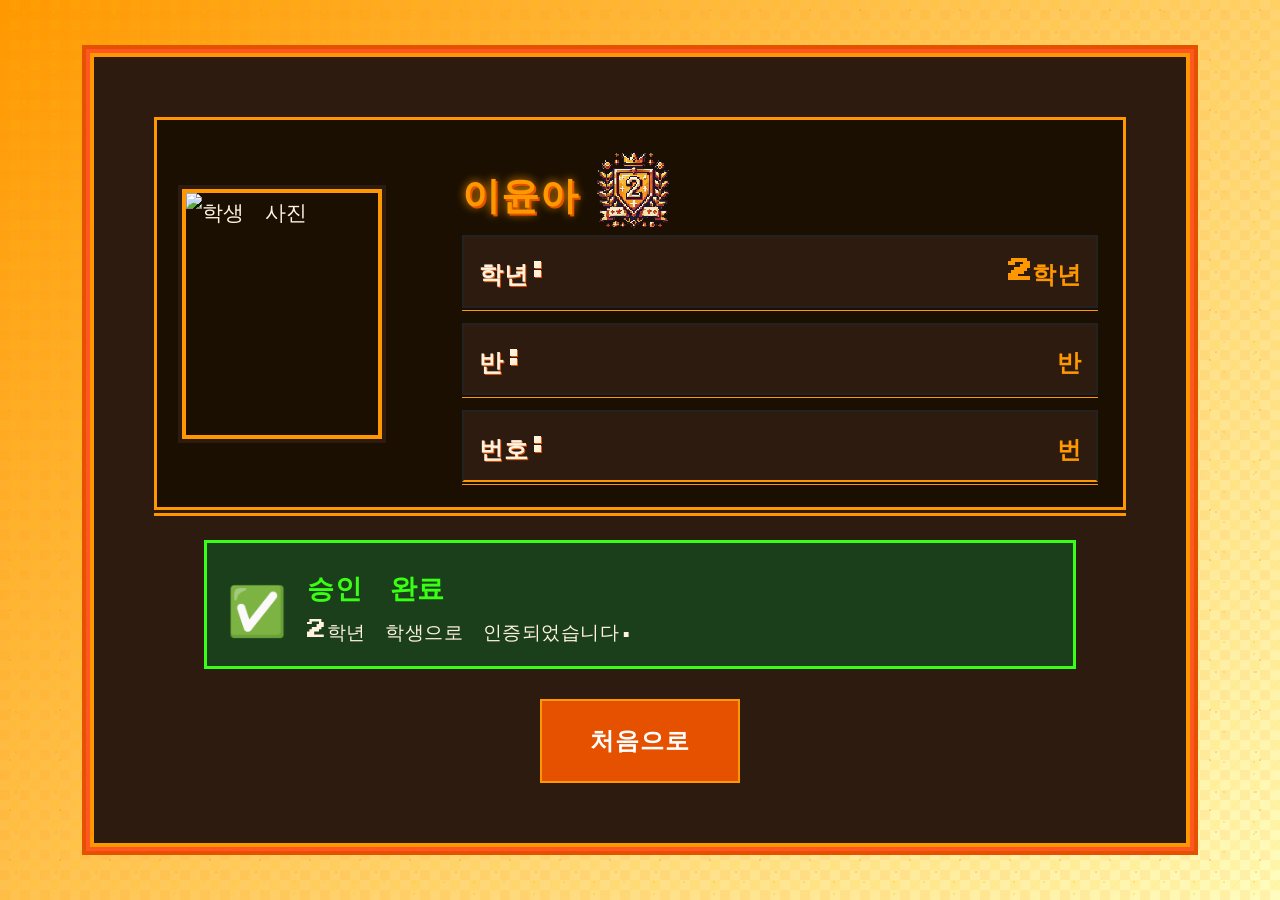
==== grade2.html @ af416626 "Add files via upload" ====
<!DOCTYPE html>
<html lang="ko">

<head>
    <meta charset="UTF-8">
    <meta name="viewport" content="width=device-width, initial-scale=1.0">
    <title>2학년 승인 페이지</title>
    <link rel="stylesheet" href="grade2.css">

</head>

<body>
    <div class="container">


        <div class="student-info-card">
            <div class="student-photo">
                <img src="https://via.placeholder.com/200x250/4A90E2/FFFFFF?text=3학년학생" alt="학생 사진">
                <img class="laptop-img" src="노트북.png" alt="소프트과">
                <img class="robot-img" src="로봇.png" alt="자동화과">
                <img class="반도체-img" src="반도체.png" alt="전자과">
                <img class="pallete-img" src="팔레트.png" alt="디자인과">


            </div>
            <div class="student-details">
                <div class="name-container">
                    <h2 class="student-name">이윤아</h2>

                    <img class="orange-badge" src="주황색뱃지.png" alt="주황색뱃지">


                </div>

                <div class="info-grid">

                    <div class="info-item">
                        <label>학년:</label>
                        <span>2학년</span>
                    </div>
                    <div class="info-item">
                        <label>반:</label>
                        <span id="class-number">반</span>
                    </div>
                    <div class="info-item">
                        <label>번호:</label>
                        <span id="student-number">번</span>
                    </div>
                </div>
            </div>
        </div>

        <div class="approval-section">

            <div class="status-card approved">
                <div class="status-icon">✅</div>
                <div class="status-text">
                    <h4>승인 완료</h4>
                    <p>2학년 학생으로 인증되었습니다.</p>
                </div>
            </div>
        </div>

        <div class="action-buttons">

            <button class="btn-secondary" onclick="window.location.href='index.html'">처음으로</button>
        </div>
    </div>

    <script src="approval.js"></script>
</body>

</html>
---- grade2.css ----
/* Google Fonts - 게임 스타일 픽셀 폰트 */
@import url('https://fonts.googleapis.com/css2?family=Press+Start+2P&family=Orbitron:wght@400;700;900&display=swap');

/* 기본 스타일 리셋 */
* {
    margin: 0;
    padding: 0;
    box-sizing: border-box;
}

body {
    font-family: 'Press Start 2P', 'Orbitron', monospace;
    background: linear-gradient(135deg, #ff9800 0%, #fffdbe 100%);
    min-height: 100vh;
    display: flex;
    align-items: center;
    justify-content: center;
    color: #fff3e0;
    padding: 20px;
    line-height: 1.6;
    position: relative;
    overflow: hidden;
    font-size: 1.3rem;

}



/* 동적 픽셀 애니메이션 */
body::before {
    content: '';
    position: fixed;
    top: 0;
    left: 0;
    width: 100%;
    height: 100%;
    background-image:
        radial-gradient(circle at 20% 20%, rgba(255, 152, 0, 0.3) 1px, transparent 1px),
        radial-gradient(circle at 80% 40%, rgba(255, 193, 7, 0.3) 1px, transparent 1px),
        radial-gradient(circle at 40% 80%, rgba(255, 152, 0, 0.3) 1px, transparent 1px),
        radial-gradient(circle at 90% 90%, rgba(255, 193, 7, 0.3) 1px, transparent 1px);
    background-size: 50px 50px, 30px 30px, 40px 40px, 60px 60px;
    pointer-events: none;
    z-index: -1;
}

/* 추가 픽셀 효과 */
body::after {
    content: '';
    position: fixed;
    top: 0;
    left: 0;
    width: 100%;
    height: 100%;
    background-image:
        linear-gradient(45deg, rgba(255, 152, 0, 0.1) 25%, transparent 25%),
        linear-gradient(-45deg, rgba(255, 193, 7, 0.1) 25%, transparent 25%),
        linear-gradient(45deg, transparent 75%, rgba(255, 152, 0, 0.1) 75%),
        linear-gradient(-45deg, transparent 75%, rgba(255, 193, 7, 0.1) 75%);
    background-size: 20px 20px;
    background-position: 0 0, 0 10px, 10px -10px, -10px 0px;
    animation: pixelMove 4s linear infinite;
    pointer-events: none;
    z-index: -1;
}

@keyframes pixelMove {
    0% {
        background-position: 0 0, 0 10px, 10px -10px, -10px 0px;
    }

    100% {
        background-position: 20px 20px, 20px 30px, 30px 10px, 10px 20px;
    }
}

.container {
    background: #2d1b0f;
    border: 4px solid #ff9800;
    border-radius: 0;
    padding: 60px;
    box-shadow:
        0 0 0 4px #ff5722,
        0 0 0 8px #e65100,
        0 8px 0 0 #ff5722;
    max-width: 1100px;
    width: 100%;
    animation: slideIn 0.6s ease-out;
    position: relative;
}

/* 카드 테두리 시계방향 애니메이션
.container::before {
    content: '';
    position: absolute;
    top: -2px;
    left: -2px;
    right: -2px;
    bottom: -2px;
    z-index: -1;
    border-radius: 2px;
    background: conic-gradient(#ff9800 0% 0%,
            #ff9800 0% 0%,
            transparent 0% 100%);
    animation: borderSweep 1.2s cubic-bezier(.7, 0, .3, 1) forwards;
} */

/* 애니메이션이 끝나면 평소의 테두리로 고정 */
@keyframes borderSweep {
    0% {
        background: conic-gradient(#ff9800 0%,
                #ff9800 0%,
                transparent 0% 100%);
    }

    100% {
        background: linear-gradient(45deg, #ff9800, #ff5722, #ff9800);
    }
}

@keyframes slideIn {
    from {
        opacity: 0;
        transform: translateY(30px);
    }

    to {
        opacity: 1;
        transform: translateY(0);
    }
}


.header {
    text-align: center;
    margin-bottom: 40px;
}

.title {
    font-size: 3.2rem;
    margin-bottom: 20px;
    background: linear-gradient(45deg, #ff9800, #ff5722);
    -webkit-background-clip: text;
    -webkit-text-fill-color: transparent;
    background-clip: text;
    font-weight: bold;
    letter-spacing: 2px;
    text-shadow:
        2px 2px 0px #e65100,
        4px 4px 0px #2d1b0f;
    position: relative;
    text-align: center;
    animation: titleGlow 3s ease-in-out infinite alternate;
}

@keyframes titleGlow {
    0% {
        filter: drop-shadow(0 0 5px rgba(255, 152, 0, 0.5));
    }

    100% {
        filter: drop-shadow(0 0 15px rgba(255, 152, 0, 0.8));
    }
}

.title::after {
    content: '';
    position: absolute;
    bottom: -10px;
    left: 50%;
    transform: translateX(-50%);
    width: 80%;
    height: 4px;
    background: linear-gradient(90deg, transparent, #ff9800, transparent);
    box-shadow: 0 0 10px #ff9800;
    animation: lineGlow 2s ease-in-out infinite alternate;
}

@keyframes lineGlow {
    0% {
        box-shadow: 0 0 10px #ff9800;
    }

    100% {
        box-shadow: 0 0 20px #ff9800, 0 0 30px #ff5722;
    }
}

@keyframes badgeGlow {
    from {
        box-shadow: 0 8px 20px rgba(74, 144, 226, 0.4);
    }

    to {
        box-shadow: 0 12px 30px rgba(74, 144, 226, 0.6);
    }
}

/* 학생 정보 카드 */
.student-info-card {
    display: flex;
    gap: 30px;
    align-items: center;
    padding: 25px;
    background: #1a0f00;
    border: 3px solid #ff9800;
    border-radius: 0;
    box-shadow:
        0 0 0 3px #2d1b0f,
        0 6px 0 0 #ff9800;
    margin-bottom: 30px;
    position: relative;
    animation: cardGlow 3s ease-in-out infinite alternate;
}

@keyframes cardGlow {
    0% {
        box-shadow:
            0 0 0 3px #2d1b0f,
            0 6px 0 0 #ff9800,
            0 0 10px rgba(255, 152, 0, 0.3);
    }

    100% {
        box-shadow:
            0 0 0 3px #2d1b0f,
            0 6px 0 0 #ff9800,
            0 0 20px rgba(255, 152, 0, 0.6);
    }
}

.student-info-card::before {
    content: '';
    position: absolute;
    top: -2px;
    left: -2px;
    right: -2px;
    bottom: -2px;
    background: linear-gradient(45deg, #ff9800, #ff5722, #ff9800);
    z-index: -1;
    animation: borderPulse 2s ease-in-out infinite;
}

@keyframes borderPulse {

    0%,
    100% {
        opacity: 0.7;
    }

    50% {
        opacity: 1;
    }
}

.student-photo {
    /* flex-shrink: 0; */
    width: 200px;
    height: 250px;
    border-radius: 0;
    object-fit: cover;
    border: 4px solid #ff9800;
    box-shadow:
        0 0 0 4px #2d1b0f,
        0 4px 0 0 #ff9800;
    image-rendering: pixelated;
    animation: photoGlow 4s ease-in-out infinite alternate;
}

@keyframes photoGlow {
    0% {
        box-shadow:
            0 0 0 4px #2d1b0f,
            0 4px 0 0 #ff9800,
            0 0 5px rgba(255, 152, 0, 0.3);
    }

    100% {
        box-shadow:
            0 0 0 4px #2d1b0f,
            0 4px 0 0 #ff9800,
            0 0 15px rgba(255, 152, 0, 0.6);
    }
}

.student-photo img {
    /* width: 200px;
    height: 250px;
    border-radius: 20px;
    object-fit: cover;
    border: 5px solid white;
    box-shadow: 0 12px 25px rgba(0, 0, 0, 0.15); */
    image-rendering: pixelated;
}

.laptop-img {
    position: relative;
    z-index: 10;
    width: 100px;
    transform: scaleX(-1) translate(-130px, 150px);
    image-rendering: pixelated;
}

.robot-img {
    position: relative;
    z-index: 10;
    width: 100px;
    transform: scaleX(-1) translate(-130px, 150px);
    image-rendering: pixelated;
    display: none;
}

.반도체-img {
    position: relative;
    z-index: 10;
    width: 100px;
    transform: scaleX(-1) translate(-130px, 150px);
    image-rendering: pixelated;
    display: none;
}

.pallete-img {
    position: relative;
    z-index: 10;
    width: 100px;
    transform: scaleX(-1) translate(-130px, 150px);
    image-rendering: pixelated;
    display: none;
}

.name-container {
    display: flex;
    align-items: center;
}

.orange-badge {
    width: 90px;
    margin-left: 10px;
    image-rendering: pixelated;
    animation: badgeFloat 3s ease-in-out infinite;
}

.white-badge {
    width: 90px;
    margin-left: 10px;
    image-rendering: pixelated;
    animation: badgeFloat 3s ease-in-out infinite;
    display: none;
}

@keyframes badgeFloat {

    0%,
    100% {
        transform: translateY(0px);
    }

    50% {
        transform: translateY(-5px);
    }
}

.student-details {
    flex: 1;
    padding-left: 50px;
}

.student-name {
    font-size: 2.4rem;
    /* margin-bottom: 20px; */
    color: #ff9800;
    font-weight: bold;
    letter-spacing: 1px;
    text-shadow:
        2px 2px 0px #e65100,
        0 0 10px #ff9800;
    animation: namePulse 2s ease-in-out infinite alternate;
}

@keyframes namePulse {
    0% {
        text-shadow:
            2px 2px 0px #e65100,
            0 0 10px #ff9800;
    }

    100% {
        text-shadow:
            2px 2px 0px #e65100,
            0 0 20px #ff9800,
            0 0 30px #ff5722;
    }
}

.info-grid {
    display: grid;
    gap: 15px;
}

.info-item {
    display: flex;
    justify-content: space-between;
    align-items: center;
    padding: 15px;
    border: 2px solid #222;
    border-radius: 0;
    background: #2d1b0f;
    box-shadow:
        0 0 0 2px #1a0f00,
        0 3px 0 0 #ff9800;
    position: relative;
    animation: itemGlow 4s ease-in-out infinite alternate;
}

@keyframes itemGlow {
    0% {
        box-shadow:
            0 0 0 2px #1a0f00,
            0 3px 0 0 #ff9800,
            0 0 5px rgba(255, 152, 0, 0.2);
    }

    100% {
        box-shadow:
            0 0 0 2px #1a0f00,
            0 3px 0 0 #ff9800,
            0 0 15px rgba(255, 152, 0, 0.4);
    }
}

.info-item:last-child {
    border-bottom: 2px solid #ff9800;
}

.info-item label {
    font-weight: 600;
    color: #fff3e0;
    font-size: 1.5rem;
    letter-spacing: 0.5px;
    text-shadow: 1px 1px 0px #e65100;
}

.info-item span {
    font-weight: bold;
    color: #ff9800;
    font-size: 1.5rem;
    letter-spacing: 0.5px;
    /* text-shadow:
        1px 1px 0px #e65100,
        0 0 5px #ff9800;
    animation: valueGlow 3s ease-in-out infinite alternate; */
}

/* @keyframes valueGlow {
    0% {
        text-shadow:
            1px 1px 0px #e65100,
            0 0 5px #ff9800;
    }

    100% {
        text-shadow:
            1px 1px 0px #e65100,
            0 0 10px #ff9800,
            0 0 15px #ff5722;
    }
} */

/* 승인 섹션 */
.approval-section {
    margin-bottom: 30px;
}

/* .approval-section h3 {
    font-size: 1.7rem;
    margin-bottom: 20px;
    color: #ff9800;
    text-align: center;
    letter-spacing: 1px;
    text-shadow:
        2px 2px 0px #e65100,
        0 0 10px #ff9800;
    animation: sectionTitleGlow 2s ease-in-out infinite alternate;
} */

/* @keyframes sectionTitleGlow {
    0% {
        text-shadow:
            2px 2px 0px #e65100,
            0 0 10px #ff9800;
    }

    100% {
        text-shadow:
            2px 2px 0px #e65100,
            0 0 20px #ff9800,
            0 0 30px #ff5722;
    }
} */

.status-card {
    display: flex;
    align-items: center;
    gap: 20px;
    padding: 20px;
    border-radius: 0;
    background: #1a0f00;
    border: 3px solid #ff9800;
    /* box-shadow:
        0 0 0 3px #2d1b0f,
        0 6px 0 0 #ff9800; */
    position: relative;
    animation: statusGlow 3s ease-in-out infinite alternate;
}

/* @keyframes statusGlow {
    0% {
        box-shadow:
            0 0 0 3px #2d1b0f,
            0 6px 0 0 #ff9800,
            0 0 10px rgba(255, 152, 0, 0.3);
    }

    100% {
        box-shadow:
            0 0 0 3px #2d1b0f,
            0 6px 0 0 #ff9800,
            0 0 20px rgba(255, 152, 0, 0.6);
    }
} */

.status-card.approved {
    background: #1a3f1a;
    border: 3px solid #39FF14;
    margin: 10px 50px;
    box-shadow: none;
}

.status-card.approved::before {
    display: none !important;
}

.status-icon {
    font-size: 3rem;
    animation: pulse 2s infinite;
    color: #39FF14;
    text-shadow: none;
}

@keyframes pulse {
    0% {
        transform: scale(1);
        /* text-shadow:
            2px 2px 0px #e65100,
            0 0 15px #ff9800; */
    }

    50% {
        transform: scale(1.1);
        /* text-shadow:
            2px 2px 0px #e65100,
            0 0 25px #ff9800; */
    }

    100% {
        transform: scale(1);
        /* text-shadow:
            2px 2px 0px #e65100,
            0 0 15px #ff9800; */
    }
}

.status-text h4 {
    font-size: 1.7rem;
    color: #39FF14;
    margin-bottom: 8px;
    font-weight: bold;
    letter-spacing: 0.5px;
    text-shadow: none;
}

.status-text p {
    color: #fff3e0;
    font-size: 1.2rem;
    margin: 0;
    letter-spacing: 0.5px;
    /* text-shadow: 1px 1px 0px #e65100; */
}

/* 액션 버튼 */
.action-buttons {
    display: flex;
    gap: 20px;
    justify-content: center;
}

.btn-secondary {
    padding: 24px 48px;
    border: none;
    border-radius: 0;
    font-size: 1.5rem;
    font-weight: bold;
    cursor: pointer;
    transition: all 0.2s ease;
    min-width: 140px;
    letter-spacing: 1px;
    font-family: 'Press Start 2P', 'Orbitron', monospace;
    background: #e65100;
    color: #fff;
    border: 2px solid #ff9800;
    box-shadow: none;
    text-shadow: none;
    position: relative;
    text-transform: uppercase;
    animation: buttonGlow 3s ease-in-out infinite alternate;
}

/* @keyframes buttonGlow {
    0% {
        box-shadow:
            0 0 0 3px #2d1b0f,
            0 6px 0 0 #e65100,
            0 0 5px rgba(255, 152, 0, 0.3);
    }

    100% {
        box-shadow:
            0 0 0 3px #2d1b0f,
            0 6px 0 0 #e65100,
            0 0 15px rgba(255, 152, 0, 0.6);
    }
} */

/* .btn-secondary::before {
    content: '';
    position: absolute;
    top: -2px;
    left: -2px;
    right: -2px;
    bottom: -2px;
    background: linear-gradient(45deg, #ff9800, #ff5722, #ff9800);
    z-index: -1;
} */

.btn-secondary:hover {
    background: #ff9800;
    color: #fff;
    border-color: #111;

}

.btn-secondary:active {
    transform: translateY(2px);
    box-shadow:
        0 0 0 3px #2d1b0f,
        0 2px 0 0 #e65100;
}

.btn-secondary:focus {
    outline: none;
    box-shadow:
        0 0 0 3px #2d1b0f,
        0 6px 0 0 #e65100,
        0 0 15px #ff9800;
}

/* 반응형 디자인 */
@media (max-width: 768px) {
    .container {
        padding: 30px 20px;
        margin: 10px;
    }

    .title {
        font-size: 1.2rem;
        letter-spacing: 1px;
    }

    .student-info-card {
        flex-direction: column;
        text-align: center;
        gap: 20px;
    }

    .student-photo img {
        width: 150px;
        height: 200px;
    }

    .student-name {
        font-size: 1rem;
        letter-spacing: 0.5px;
    }

    .info-item label,
    .info-item span {
        font-size: 0.7rem;
    }

    .approval-section h3 {
        font-size: 0.9rem;
    }

    .status-text h4 {
        font-size: 0.8rem;
    }

    .status-text p {
        font-size: 0.7rem;
    }

    .action-buttons {
        flex-direction: column;
        align-items: center;
    }

    .btn-secondary {
        width: 100%;
        max-width: 300px;
        font-size: 0.7rem;
    }
}
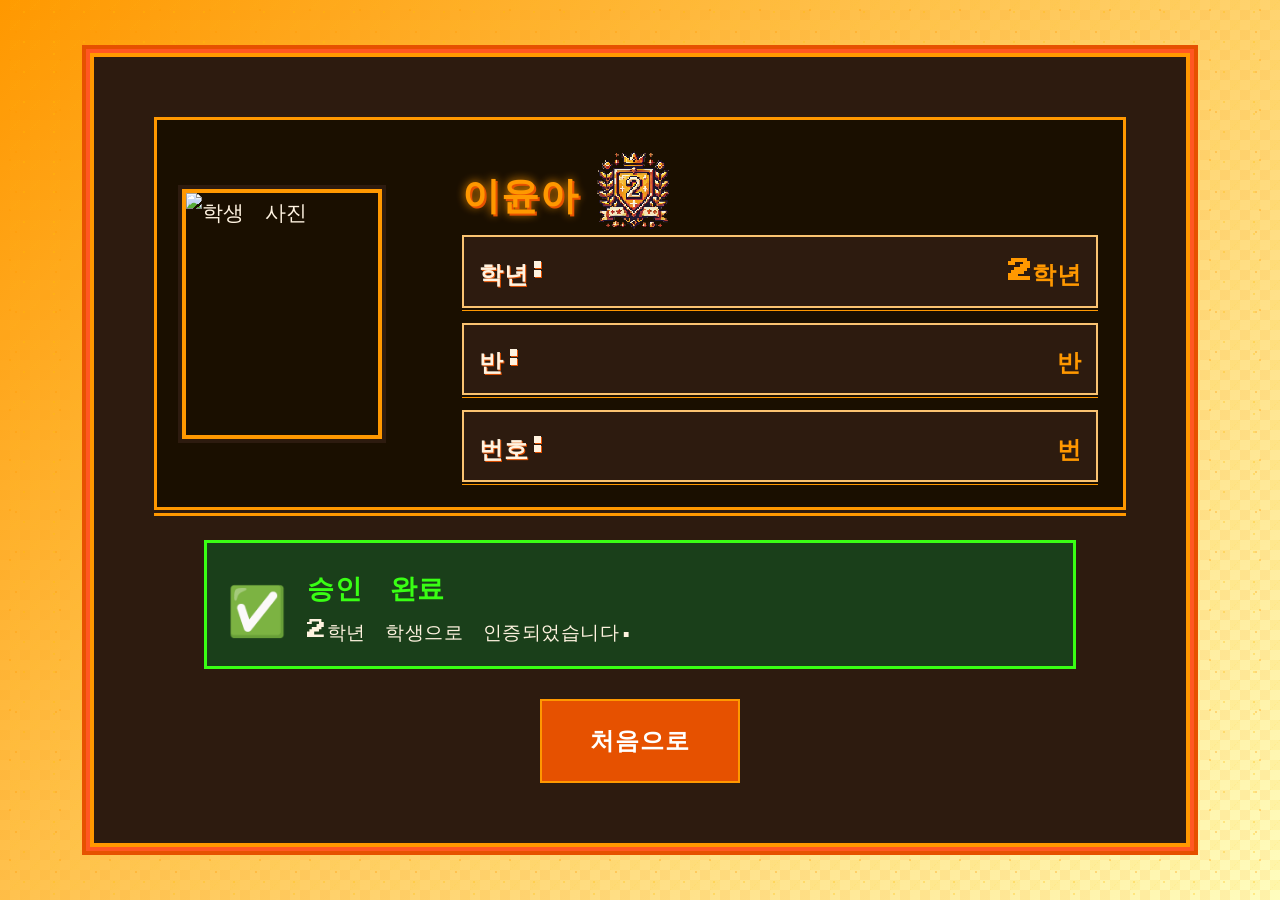
==== commit aa7a31e6: "Add files via upload" ====
--- a/grade2.html
+++ b/grade2.html
@@ -1,73 +1,73 @@
-<!DOCTYPE html>
-<html lang="ko">
-
-<head>
-    <meta charset="UTF-8">
-    <meta name="viewport" content="width=device-width, initial-scale=1.0">
-    <title>2학년 승인 페이지</title>
-    <link rel="stylesheet" href="grade2.css">
-
-</head>
-
-<body>
-    <div class="container">
-
-
-        <div class="student-info-card">
-            <div class="student-photo">
-                <img src="https://via.placeholder.com/200x250/4A90E2/FFFFFF?text=3학년학생" alt="학생 사진">
-                <img class="laptop-img" src="노트북.png" alt="소프트과">
-                <img class="robot-img" src="로봇.png" alt="자동화과">
-                <img class="반도체-img" src="반도체.png" alt="전자과">
-                <img class="pallete-img" src="팔레트.png" alt="디자인과">
-
-
-            </div>
-            <div class="student-details">
-                <div class="name-container">
-                    <h2 class="student-name">이윤아</h2>
-
-                    <img class="orange-badge" src="주황색뱃지.png" alt="주황색뱃지">
-
-
-                </div>
-
-                <div class="info-grid">
-
-                    <div class="info-item">
-                        <label>학년:</label>
-                        <span>2학년</span>
-                    </div>
-                    <div class="info-item">
-                        <label>반:</label>
-                        <span id="class-number">반</span>
-                    </div>
-                    <div class="info-item">
-                        <label>번호:</label>
-                        <span id="student-number">번</span>
-                    </div>
-                </div>
-            </div>
-        </div>
-
-        <div class="approval-section">
-
-            <div class="status-card approved">
-                <div class="status-icon">✅</div>
-                <div class="status-text">
-                    <h4>승인 완료</h4>
-                    <p>2학년 학생으로 인증되었습니다.</p>
-                </div>
-            </div>
-        </div>
-
-        <div class="action-buttons">
-
-            <button class="btn-secondary" onclick="window.location.href='index.html'">처음으로</button>
-        </div>
-    </div>
-
-    <script src="approval.js"></script>
-</body>
-
+<!DOCTYPE html>
+<html lang="ko">
+
+<head>
+    <meta charset="UTF-8">
+    <meta name="viewport" content="width=device-width, initial-scale=1.0">
+    <title>2학년 승인 페이지</title>
+    <link rel="stylesheet" href="grade2.css">
+
+</head>
+
+<body>
+    <div class="container">
+
+
+        <div class="student-info-card">
+            <div class="student-photo">
+                <img src="https://via.placeholder.com/200x250/4A90E2/FFFFFF?text=3학년학생" alt="학생 사진">
+                <img class="laptop-img" src="노트북.png" alt="소프트과">
+                <img class="robot-img" src="로봇.png" alt="자동화과">
+                <img class="반도체-img" src="반도체.png" alt="전자과">
+                <img class="pallete-img" src="팔레트.png" alt="디자인과">
+
+
+            </div>
+            <div class="student-details">
+                <div class="name-container">
+                    <h2 class="student-name">이윤아</h2>
+
+                    <img class="orange-badge" src="주황색뱃지.png" alt="주황색뱃지">
+
+
+                </div>
+
+                <div class="info-grid">
+
+                    <div class="info-item">
+                        <label>학년:</label>
+                        <span>2학년</span>
+                    </div>
+                    <div class="info-item">
+                        <label>반:</label>
+                        <span id="class-number">반</span>
+                    </div>
+                    <div class="info-item">
+                        <label>번호:</label>
+                        <span id="student-number">번</span>
+                    </div>
+                </div>
+            </div>
+        </div>
+
+        <div class="approval-section">
+
+            <div class="status-card approved">
+                <div class="status-icon">✅</div>
+                <div class="status-text">
+                    <h4>승인 완료</h4>
+                    <p>2학년 학생으로 인증되었습니다.</p>
+                </div>
+            </div>
+        </div>
+
+        <div class="action-buttons">
+
+            <button class="btn-secondary" onclick="window.location.href='index.html'">처음으로</button>
+        </div>
+    </div>
+
+    <script src="approval.js"></script>
+</body>
+
 </html>
--- a/grade2.css
+++ b/grade2.css
@@ -1,722 +1,615 @@
-/* Google Fonts - 게임 스타일 픽셀 폰트 */
-@import url('https://fonts.googleapis.com/css2?family=Press+Start+2P&family=Orbitron:wght@400;700;900&display=swap');
-
-/* 기본 스타일 리셋 */
-* {
-    margin: 0;
-    padding: 0;
-    box-sizing: border-box;
-}
-
-body {
-    font-family: 'Press Start 2P', 'Orbitron', monospace;
-    background: linear-gradient(135deg, #ff9800 0%, #fffdbe 100%);
-    min-height: 100vh;
-    display: flex;
-    align-items: center;
-    justify-content: center;
-    color: #fff3e0;
-    padding: 20px;
-    line-height: 1.6;
-    position: relative;
-    overflow: hidden;
-    font-size: 1.3rem;
-
-}
-
-
-
-/* 동적 픽셀 애니메이션 */
-body::before {
-    content: '';
-    position: fixed;
-    top: 0;
-    left: 0;
-    width: 100%;
-    height: 100%;
-    background-image:
-        radial-gradient(circle at 20% 20%, rgba(255, 152, 0, 0.3) 1px, transparent 1px),
-        radial-gradient(circle at 80% 40%, rgba(255, 193, 7, 0.3) 1px, transparent 1px),
-        radial-gradient(circle at 40% 80%, rgba(255, 152, 0, 0.3) 1px, transparent 1px),
-        radial-gradient(circle at 90% 90%, rgba(255, 193, 7, 0.3) 1px, transparent 1px);
-    background-size: 50px 50px, 30px 30px, 40px 40px, 60px 60px;
-    pointer-events: none;
-    z-index: -1;
-}
-
-/* 추가 픽셀 효과 */
-body::after {
-    content: '';
-    position: fixed;
-    top: 0;
-    left: 0;
-    width: 100%;
-    height: 100%;
-    background-image:
-        linear-gradient(45deg, rgba(255, 152, 0, 0.1) 25%, transparent 25%),
-        linear-gradient(-45deg, rgba(255, 193, 7, 0.1) 25%, transparent 25%),
-        linear-gradient(45deg, transparent 75%, rgba(255, 152, 0, 0.1) 75%),
-        linear-gradient(-45deg, transparent 75%, rgba(255, 193, 7, 0.1) 75%);
-    background-size: 20px 20px;
-    background-position: 0 0, 0 10px, 10px -10px, -10px 0px;
-    animation: pixelMove 4s linear infinite;
-    pointer-events: none;
-    z-index: -1;
-}
-
-@keyframes pixelMove {
-    0% {
-        background-position: 0 0, 0 10px, 10px -10px, -10px 0px;
-    }
-
-    100% {
-        background-position: 20px 20px, 20px 30px, 30px 10px, 10px 20px;
-    }
-}
-
-.container {
-    background: #2d1b0f;
-    border: 4px solid #ff9800;
-    border-radius: 0;
-    padding: 60px;
-    box-shadow:
-        0 0 0 4px #ff5722,
-        0 0 0 8px #e65100,
-        0 8px 0 0 #ff5722;
-    max-width: 1100px;
-    width: 100%;
-    animation: slideIn 0.6s ease-out;
-    position: relative;
-}
-
-/* 카드 테두리 시계방향 애니메이션
-.container::before {
-    content: '';
-    position: absolute;
-    top: -2px;
-    left: -2px;
-    right: -2px;
-    bottom: -2px;
-    z-index: -1;
-    border-radius: 2px;
-    background: conic-gradient(#ff9800 0% 0%,
-            #ff9800 0% 0%,
-            transparent 0% 100%);
-    animation: borderSweep 1.2s cubic-bezier(.7, 0, .3, 1) forwards;
-} */
-
-/* 애니메이션이 끝나면 평소의 테두리로 고정 */
-@keyframes borderSweep {
-    0% {
-        background: conic-gradient(#ff9800 0%,
-                #ff9800 0%,
-                transparent 0% 100%);
-    }
-
-    100% {
-        background: linear-gradient(45deg, #ff9800, #ff5722, #ff9800);
-    }
-}
-
-@keyframes slideIn {
-    from {
-        opacity: 0;
-        transform: translateY(30px);
-    }
-
-    to {
-        opacity: 1;
-        transform: translateY(0);
-    }
-}
-
-
-.header {
-    text-align: center;
-    margin-bottom: 40px;
-}
-
-.title {
-    font-size: 3.2rem;
-    margin-bottom: 20px;
-    background: linear-gradient(45deg, #ff9800, #ff5722);
-    -webkit-background-clip: text;
-    -webkit-text-fill-color: transparent;
-    background-clip: text;
-    font-weight: bold;
-    letter-spacing: 2px;
-    text-shadow:
-        2px 2px 0px #e65100,
-        4px 4px 0px #2d1b0f;
-    position: relative;
-    text-align: center;
-    animation: titleGlow 3s ease-in-out infinite alternate;
-}
-
-@keyframes titleGlow {
-    0% {
-        filter: drop-shadow(0 0 5px rgba(255, 152, 0, 0.5));
-    }
-
-    100% {
-        filter: drop-shadow(0 0 15px rgba(255, 152, 0, 0.8));
-    }
-}
-
-.title::after {
-    content: '';
-    position: absolute;
-    bottom: -10px;
-    left: 50%;
-    transform: translateX(-50%);
-    width: 80%;
-    height: 4px;
-    background: linear-gradient(90deg, transparent, #ff9800, transparent);
-    box-shadow: 0 0 10px #ff9800;
-    animation: lineGlow 2s ease-in-out infinite alternate;
-}
-
-@keyframes lineGlow {
-    0% {
-        box-shadow: 0 0 10px #ff9800;
-    }
-
-    100% {
-        box-shadow: 0 0 20px #ff9800, 0 0 30px #ff5722;
-    }
-}
-
-@keyframes badgeGlow {
-    from {
-        box-shadow: 0 8px 20px rgba(74, 144, 226, 0.4);
-    }
-
-    to {
-        box-shadow: 0 12px 30px rgba(74, 144, 226, 0.6);
-    }
-}
-
-/* 학생 정보 카드 */
-.student-info-card {
-    display: flex;
-    gap: 30px;
-    align-items: center;
-    padding: 25px;
-    background: #1a0f00;
-    border: 3px solid #ff9800;
-    border-radius: 0;
-    box-shadow:
-        0 0 0 3px #2d1b0f,
-        0 6px 0 0 #ff9800;
-    margin-bottom: 30px;
-    position: relative;
-    animation: cardGlow 3s ease-in-out infinite alternate;
-}
-
-@keyframes cardGlow {
-    0% {
-        box-shadow:
-            0 0 0 3px #2d1b0f,
-            0 6px 0 0 #ff9800,
-            0 0 10px rgba(255, 152, 0, 0.3);
-    }
-
-    100% {
-        box-shadow:
-            0 0 0 3px #2d1b0f,
-            0 6px 0 0 #ff9800,
-            0 0 20px rgba(255, 152, 0, 0.6);
-    }
-}
-
-.student-info-card::before {
-    content: '';
-    position: absolute;
-    top: -2px;
-    left: -2px;
-    right: -2px;
-    bottom: -2px;
-    background: linear-gradient(45deg, #ff9800, #ff5722, #ff9800);
-    z-index: -1;
-    animation: borderPulse 2s ease-in-out infinite;
-}
-
-@keyframes borderPulse {
-
-    0%,
-    100% {
-        opacity: 0.7;
-    }
-
-    50% {
-        opacity: 1;
-    }
-}
-
-.student-photo {
-    /* flex-shrink: 0; */
-    width: 200px;
-    height: 250px;
-    border-radius: 0;
-    object-fit: cover;
-    border: 4px solid #ff9800;
-    box-shadow:
-        0 0 0 4px #2d1b0f,
-        0 4px 0 0 #ff9800;
-    image-rendering: pixelated;
-    animation: photoGlow 4s ease-in-out infinite alternate;
-}
-
-@keyframes photoGlow {
-    0% {
-        box-shadow:
-            0 0 0 4px #2d1b0f,
-            0 4px 0 0 #ff9800,
-            0 0 5px rgba(255, 152, 0, 0.3);
-    }
-
-    100% {
-        box-shadow:
-            0 0 0 4px #2d1b0f,
-            0 4px 0 0 #ff9800,
-            0 0 15px rgba(255, 152, 0, 0.6);
-    }
-}
-
-.student-photo img {
-    /* width: 200px;
-    height: 250px;
-    border-radius: 20px;
-    object-fit: cover;
-    border: 5px solid white;
-    box-shadow: 0 12px 25px rgba(0, 0, 0, 0.15); */
-    image-rendering: pixelated;
-}
-
-.laptop-img {
-    position: relative;
-    z-index: 10;
-    width: 100px;
-    transform: scaleX(-1) translate(-130px, 150px);
-    image-rendering: pixelated;
-}
-
-.robot-img {
-    position: relative;
-    z-index: 10;
-    width: 100px;
-    transform: scaleX(-1) translate(-130px, 150px);
-    image-rendering: pixelated;
-    display: none;
-}
-
-.반도체-img {
-    position: relative;
-    z-index: 10;
-    width: 100px;
-    transform: scaleX(-1) translate(-130px, 150px);
-    image-rendering: pixelated;
-    display: none;
-}
-
-.pallete-img {
-    position: relative;
-    z-index: 10;
-    width: 100px;
-    transform: scaleX(-1) translate(-130px, 150px);
-    image-rendering: pixelated;
-    display: none;
-}
-
-.name-container {
-    display: flex;
-    align-items: center;
-}
-
-.orange-badge {
-    width: 90px;
-    margin-left: 10px;
-    image-rendering: pixelated;
-    animation: badgeFloat 3s ease-in-out infinite;
-}
-
-.white-badge {
-    width: 90px;
-    margin-left: 10px;
-    image-rendering: pixelated;
-    animation: badgeFloat 3s ease-in-out infinite;
-    display: none;
-}
-
-@keyframes badgeFloat {
-
-    0%,
-    100% {
-        transform: translateY(0px);
-    }
-
-    50% {
-        transform: translateY(-5px);
-    }
-}
-
-.student-details {
-    flex: 1;
-    padding-left: 50px;
-}
-
-.student-name {
-    font-size: 2.4rem;
-    /* margin-bottom: 20px; */
-    color: #ff9800;
-    font-weight: bold;
-    letter-spacing: 1px;
-    text-shadow:
-        2px 2px 0px #e65100,
-        0 0 10px #ff9800;
-    animation: namePulse 2s ease-in-out infinite alternate;
-}
-
-@keyframes namePulse {
-    0% {
-        text-shadow:
-            2px 2px 0px #e65100,
-            0 0 10px #ff9800;
-    }
-
-    100% {
-        text-shadow:
-            2px 2px 0px #e65100,
-            0 0 20px #ff9800,
-            0 0 30px #ff5722;
-    }
-}
-
-.info-grid {
-    display: grid;
-    gap: 15px;
-}
-
-.info-item {
-    display: flex;
-    justify-content: space-between;
-    align-items: center;
-    padding: 15px;
-    border: 2px solid #222;
-    border-radius: 0;
-    background: #2d1b0f;
-    box-shadow:
-        0 0 0 2px #1a0f00,
-        0 3px 0 0 #ff9800;
-    position: relative;
-    animation: itemGlow 4s ease-in-out infinite alternate;
-}
-
-@keyframes itemGlow {
-    0% {
-        box-shadow:
-            0 0 0 2px #1a0f00,
-            0 3px 0 0 #ff9800,
-            0 0 5px rgba(255, 152, 0, 0.2);
-    }
-
-    100% {
-        box-shadow:
-            0 0 0 2px #1a0f00,
-            0 3px 0 0 #ff9800,
-            0 0 15px rgba(255, 152, 0, 0.4);
-    }
-}
-
-.info-item:last-child {
-    border-bottom: 2px solid #ff9800;
-}
-
-.info-item label {
-    font-weight: 600;
-    color: #fff3e0;
-    font-size: 1.5rem;
-    letter-spacing: 0.5px;
-    text-shadow: 1px 1px 0px #e65100;
-}
-
-.info-item span {
-    font-weight: bold;
-    color: #ff9800;
-    font-size: 1.5rem;
-    letter-spacing: 0.5px;
-    /* text-shadow:
-        1px 1px 0px #e65100,
-        0 0 5px #ff9800;
-    animation: valueGlow 3s ease-in-out infinite alternate; */
-}
-
-/* @keyframes valueGlow {
-    0% {
-        text-shadow:
-            1px 1px 0px #e65100,
-            0 0 5px #ff9800;
-    }
-
-    100% {
-        text-shadow:
-            1px 1px 0px #e65100,
-            0 0 10px #ff9800,
-            0 0 15px #ff5722;
-    }
-} */
-
-/* 승인 섹션 */
-.approval-section {
-    margin-bottom: 30px;
-}
-
-/* .approval-section h3 {
-    font-size: 1.7rem;
-    margin-bottom: 20px;
-    color: #ff9800;
-    text-align: center;
-    letter-spacing: 1px;
-    text-shadow:
-        2px 2px 0px #e65100,
-        0 0 10px #ff9800;
-    animation: sectionTitleGlow 2s ease-in-out infinite alternate;
-} */
-
-/* @keyframes sectionTitleGlow {
-    0% {
-        text-shadow:
-            2px 2px 0px #e65100,
-            0 0 10px #ff9800;
-    }
-
-    100% {
-        text-shadow:
-            2px 2px 0px #e65100,
-            0 0 20px #ff9800,
-            0 0 30px #ff5722;
-    }
-} */
-
-.status-card {
-    display: flex;
-    align-items: center;
-    gap: 20px;
-    padding: 20px;
-    border-radius: 0;
-    background: #1a0f00;
-    border: 3px solid #ff9800;
-    /* box-shadow:
-        0 0 0 3px #2d1b0f,
-        0 6px 0 0 #ff9800; */
-    position: relative;
-    animation: statusGlow 3s ease-in-out infinite alternate;
-}
-
-/* @keyframes statusGlow {
-    0% {
-        box-shadow:
-            0 0 0 3px #2d1b0f,
-            0 6px 0 0 #ff9800,
-            0 0 10px rgba(255, 152, 0, 0.3);
-    }
-
-    100% {
-        box-shadow:
-            0 0 0 3px #2d1b0f,
-            0 6px 0 0 #ff9800,
-            0 0 20px rgba(255, 152, 0, 0.6);
-    }
-} */
-
-.status-card.approved {
-    background: #1a3f1a;
-    border: 3px solid #39FF14;
-    margin: 10px 50px;
-    box-shadow: none;
-}
-
-.status-card.approved::before {
-    display: none !important;
-}
-
-.status-icon {
-    font-size: 3rem;
-    animation: pulse 2s infinite;
-    color: #39FF14;
-    text-shadow: none;
-}
-
-@keyframes pulse {
-    0% {
-        transform: scale(1);
-        /* text-shadow:
-            2px 2px 0px #e65100,
-            0 0 15px #ff9800; */
-    }
-
-    50% {
-        transform: scale(1.1);
-        /* text-shadow:
-            2px 2px 0px #e65100,
-            0 0 25px #ff9800; */
-    }
-
-    100% {
-        transform: scale(1);
-        /* text-shadow:
-            2px 2px 0px #e65100,
-            0 0 15px #ff9800; */
-    }
-}
-
-.status-text h4 {
-    font-size: 1.7rem;
-    color: #39FF14;
-    margin-bottom: 8px;
-    font-weight: bold;
-    letter-spacing: 0.5px;
-    text-shadow: none;
-}
-
-.status-text p {
-    color: #fff3e0;
-    font-size: 1.2rem;
-    margin: 0;
-    letter-spacing: 0.5px;
-    /* text-shadow: 1px 1px 0px #e65100; */
-}
-
-/* 액션 버튼 */
-.action-buttons {
-    display: flex;
-    gap: 20px;
-    justify-content: center;
-}
-
-.btn-secondary {
-    padding: 24px 48px;
-    border: none;
-    border-radius: 0;
-    font-size: 1.5rem;
-    font-weight: bold;
-    cursor: pointer;
-    transition: all 0.2s ease;
-    min-width: 140px;
-    letter-spacing: 1px;
-    font-family: 'Press Start 2P', 'Orbitron', monospace;
-    background: #e65100;
-    color: #fff;
-    border: 2px solid #ff9800;
-    box-shadow: none;
-    text-shadow: none;
-    position: relative;
-    text-transform: uppercase;
-    animation: buttonGlow 3s ease-in-out infinite alternate;
-}
-
-/* @keyframes buttonGlow {
-    0% {
-        box-shadow:
-            0 0 0 3px #2d1b0f,
-            0 6px 0 0 #e65100,
-            0 0 5px rgba(255, 152, 0, 0.3);
-    }
-
-    100% {
-        box-shadow:
-            0 0 0 3px #2d1b0f,
-            0 6px 0 0 #e65100,
-            0 0 15px rgba(255, 152, 0, 0.6);
-    }
-} */
-
-/* .btn-secondary::before {
-    content: '';
-    position: absolute;
-    top: -2px;
-    left: -2px;
-    right: -2px;
-    bottom: -2px;
-    background: linear-gradient(45deg, #ff9800, #ff5722, #ff9800);
-    z-index: -1;
-} */
-
-.btn-secondary:hover {
-    background: #ff9800;
-    color: #fff;
-    border-color: #111;
-
-}
-
-.btn-secondary:active {
-    transform: translateY(2px);
-    box-shadow:
-        0 0 0 3px #2d1b0f,
-        0 2px 0 0 #e65100;
-}
-
-.btn-secondary:focus {
-    outline: none;
-    box-shadow:
-        0 0 0 3px #2d1b0f,
-        0 6px 0 0 #e65100,
-        0 0 15px #ff9800;
-}
-
-/* 반응형 디자인 */
-@media (max-width: 768px) {
-    .container {
-        padding: 30px 20px;
-        margin: 10px;
-    }
-
-    .title {
-        font-size: 1.2rem;
-        letter-spacing: 1px;
-    }
-
-    .student-info-card {
-        flex-direction: column;
-        text-align: center;
-        gap: 20px;
-    }
-
-    .student-photo img {
-        width: 150px;
-        height: 200px;
-    }
-
-    .student-name {
-        font-size: 1rem;
-        letter-spacing: 0.5px;
-    }
-
-    .info-item label,
-    .info-item span {
-        font-size: 0.7rem;
-    }
-
-    .approval-section h3 {
-        font-size: 0.9rem;
-    }
-
-    .status-text h4 {
-        font-size: 0.8rem;
-    }
-
-    .status-text p {
-        font-size: 0.7rem;
-    }
-
-    .action-buttons {
-        flex-direction: column;
-        align-items: center;
-    }
-
-    .btn-secondary {
-        width: 100%;
-        max-width: 300px;
-        font-size: 0.7rem;
-    }
+/* Google Fonts - 게임 스타일 픽셀 폰트 */
+@import url('https://fonts.googleapis.com/css2?family=Press+Start+2P&family=Orbitron:wght@400;700;900&display=swap');
+
+/* 기본 스타일 리셋 */
+* {
+    margin: 0;
+    padding: 0;
+    box-sizing: border-box;
+}
+
+body {
+    font-family: 'Press Start 2P', 'Orbitron', monospace;
+    background: linear-gradient(135deg, #ff9800 0%, #fffdbe 100%);
+    min-height: 100vh;
+    display: flex;
+    align-items: center;
+    justify-content: center;
+    color: #fff3e0;
+    padding: 20px;
+    line-height: 1.6;
+    position: relative;
+    overflow: hidden;
+    font-size: 1.3rem;
+
+}
+
+
+
+/* 동적 픽셀 애니메이션 */
+body::before {
+    content: '';
+    position: fixed;
+    top: 0;
+    left: 0;
+    width: 100%;
+    height: 100%;
+    background-image:
+        radial-gradient(circle at 20% 20%, rgba(255, 152, 0, 0.3) 1px, transparent 1px),
+        radial-gradient(circle at 80% 40%, rgba(255, 193, 7, 0.3) 1px, transparent 1px),
+        radial-gradient(circle at 40% 80%, rgba(255, 152, 0, 0.3) 1px, transparent 1px),
+        radial-gradient(circle at 90% 90%, rgba(255, 193, 7, 0.3) 1px, transparent 1px);
+    background-size: 50px 50px, 30px 30px, 40px 40px, 60px 60px;
+    pointer-events: none;
+    z-index: -1;
+}
+
+/* 추가 픽셀 효과 */
+body::after {
+    content: '';
+    position: fixed;
+    top: 0;
+    left: 0;
+    width: 100%;
+    height: 100%;
+    background-image:
+        linear-gradient(45deg, rgba(255, 152, 0, 0.1) 25%, transparent 25%),
+        linear-gradient(-45deg, rgba(255, 193, 7, 0.1) 25%, transparent 25%),
+        linear-gradient(45deg, transparent 75%, rgba(255, 152, 0, 0.1) 75%),
+        linear-gradient(-45deg, transparent 75%, rgba(255, 193, 7, 0.1) 75%);
+    background-size: 20px 20px;
+    background-position: 0 0, 0 10px, 10px -10px, -10px 0px;
+    animation: pixelMove 4s linear infinite;
+    pointer-events: none;
+    z-index: -1;
+}
+
+@keyframes pixelMove {
+    0% {
+        background-position: 0 0, 0 10px, 10px -10px, -10px 0px;
+    }
+
+    100% {
+        background-position: 20px 20px, 20px 30px, 30px 10px, 10px 20px;
+    }
+}
+
+.container {
+    background: #2d1b0f;
+    border: 4px solid #ff9800;
+    border-radius: 0;
+    padding: 60px;
+    box-shadow:
+        0 0 0 4px #ff5722,
+        0 0 0 8px #e65100,
+        0 8px 0 0 #ff5722;
+    max-width: 1100px;
+    width: 100%;
+    animation: slideIn 0.6s ease-out;
+    position: relative;
+}
+
+
+/* 애니메이션이 끝나면 평소의 테두리로 고정 */
+@keyframes borderSweep {
+    0% {
+        background: conic-gradient(#ff9800 0%,
+                #ff9800 0%,
+                transparent 0% 100%);
+    }
+
+    100% {
+        background: linear-gradient(45deg, #ff9800, #ff5722, #ff9800);
+    }
+}
+
+@keyframes slideIn {
+    from {
+        opacity: 0;
+        transform: translateY(30px);
+    }
+
+    to {
+        opacity: 1;
+        transform: translateY(0);
+    }
+}
+
+
+.header {
+    text-align: center;
+    margin-bottom: 40px;
+}
+
+.title {
+    font-size: 3.2rem;
+    margin-bottom: 20px;
+    background: linear-gradient(45deg, #ff9800, #ff5722);
+    -webkit-background-clip: text;
+    -webkit-text-fill-color: transparent;
+    background-clip: text;
+    font-weight: bold;
+    letter-spacing: 2px;
+    text-shadow:
+        2px 2px 0px #e65100,
+        4px 4px 0px #2d1b0f;
+    position: relative;
+    text-align: center;
+    animation: titleGlow 3s ease-in-out infinite alternate;
+}
+
+@keyframes titleGlow {
+    0% {
+        filter: drop-shadow(0 0 5px rgba(255, 152, 0, 0.5));
+    }
+
+    100% {
+        filter: drop-shadow(0 0 15px rgba(255, 152, 0, 0.8));
+    }
+}
+
+.title::after {
+    content: '';
+    position: absolute;
+    bottom: -10px;
+    left: 50%;
+    transform: translateX(-50%);
+    width: 80%;
+    height: 4px;
+    background: linear-gradient(90deg, transparent, #ff9800, transparent);
+    box-shadow: 0 0 10px #ff9800;
+    animation: lineGlow 2s ease-in-out infinite alternate;
+}
+
+@keyframes lineGlow {
+    0% {
+        box-shadow: 0 0 10px #ff9800;
+    }
+
+    100% {
+        box-shadow: 0 0 20px #ff9800, 0 0 30px #ff5722;
+    }
+}
+
+@keyframes badgeGlow {
+    from {
+        box-shadow: 0 8px 20px rgba(74, 144, 226, 0.4);
+    }
+
+    to {
+        box-shadow: 0 12px 30px rgba(74, 144, 226, 0.6);
+    }
+}
+
+/* 학생 정보 카드 */
+.student-info-card {
+    display: flex;
+    gap: 30px;
+    align-items: center;
+    padding: 25px;
+    background: #1a0f00;
+    border: 3px solid #ff9800;
+    border-radius: 0;
+    box-shadow:
+        0 0 0 3px #2d1b0f,
+        0 6px 0 0 #ff9800;
+    margin-bottom: 30px;
+    position: relative;
+    animation: cardGlow 3s ease-in-out infinite alternate;
+}
+
+@keyframes cardGlow {
+    0% {
+        box-shadow:
+            0 0 0 3px #2d1b0f,
+            0 6px 0 0 #ff9800,
+            0 0 10px rgba(255, 152, 0, 0.3);
+    }
+
+    100% {
+        box-shadow:
+            0 0 0 3px #2d1b0f,
+            0 6px 0 0 #ff9800,
+            0 0 20px rgba(255, 152, 0, 0.6);
+    }
+}
+
+.student-info-card::before {
+    content: '';
+    position: absolute;
+    top: -2px;
+    left: -2px;
+    right: -2px;
+    bottom: -2px;
+    background: linear-gradient(45deg, #ff9800, #ff5722, #ff9800);
+    z-index: -1;
+    animation: borderPulse 2s ease-in-out infinite;
+}
+
+@keyframes borderPulse {
+
+    0%,
+    100% {
+        opacity: 0.7;
+    }
+
+    50% {
+        opacity: 1;
+    }
+}
+
+.student-photo {
+    /* flex-shrink: 0; */
+    width: 200px;
+    height: 250px;
+    border-radius: 0;
+    object-fit: cover;
+    border: 4px solid #ff9800;
+    box-shadow:
+        0 0 0 4px #2d1b0f,
+        0 4px 0 0 #ff9800;
+    image-rendering: pixelated;
+    animation: photoGlow 4s ease-in-out infinite alternate;
+}
+
+@keyframes photoGlow {
+    0% {
+        box-shadow:
+            0 0 0 4px #2d1b0f,
+            0 4px 0 0 #ff9800,
+            0 0 5px rgba(255, 152, 0, 0.3);
+    }
+
+    100% {
+        box-shadow:
+            0 0 0 4px #2d1b0f,
+            0 4px 0 0 #ff9800,
+            0 0 15px rgba(255, 152, 0, 0.6);
+    }
+}
+
+.student-photo img {
+    /* width: 200px;
+    height: 250px;
+    border-radius: 20px;
+    object-fit: cover;
+    border: 5px solid white;
+    box-shadow: 0 12px 25px rgba(0, 0, 0, 0.15); */
+    image-rendering: pixelated;
+}
+
+.laptop-img {
+    position: relative;
+    z-index: 10;
+    width: 100px;
+    transform: scaleX(-1) translate(-130px, 150px);
+    image-rendering: pixelated;
+}
+
+.robot-img {
+    position: relative;
+    z-index: 10;
+    width: 100px;
+    transform: scaleX(-1) translate(-130px, 150px);
+    image-rendering: pixelated;
+    display: none;
+}
+
+.반도체-img {
+    position: relative;
+    z-index: 10;
+    width: 100px;
+    transform: scaleX(-1) translate(-130px, 150px);
+    image-rendering: pixelated;
+    display: none;
+}
+
+.pallete-img {
+    position: relative;
+    z-index: 10;
+    width: 100px;
+    transform: scaleX(-1) translate(-130px, 150px);
+    image-rendering: pixelated;
+    display: none;
+}
+
+.name-container {
+    display: flex;
+    align-items: center;
+}
+
+.orange-badge {
+    width: 90px;
+    margin-left: 10px;
+    image-rendering: pixelated;
+    animation: badgeFloat 3s ease-in-out infinite;
+}
+
+.white-badge {
+    width: 90px;
+    margin-left: 10px;
+    image-rendering: pixelated;
+    animation: badgeFloat 3s ease-in-out infinite;
+    display: none;
+}
+
+@keyframes badgeFloat {
+
+    0%,
+    100% {
+        transform: translateY(0px);
+    }
+
+    50% {
+        transform: translateY(-5px);
+    }
+}
+
+.student-details {
+    flex: 1;
+    padding-left: 50px;
+}
+
+.student-name {
+    font-size: 2.4rem;
+    /* margin-bottom: 20px; */
+    color: #ff9800;
+    font-weight: bold;
+    letter-spacing: 1px;
+    text-shadow:
+        2px 2px 0px #e65100,
+        0 0 10px #ff9800;
+    animation: namePulse 2s ease-in-out infinite alternate;
+}
+
+@keyframes namePulse {
+    0% {
+        text-shadow:
+            2px 2px 0px #e65100,
+            0 0 10px #ff9800;
+    }
+
+    100% {
+        text-shadow:
+            2px 2px 0px #e65100,
+            0 0 20px #ff9800,
+            0 0 30px #ff5722;
+    }
+}
+
+.info-grid {
+    display: grid;
+    gap: 15px;
+}
+
+.info-item {
+    display: flex;
+    justify-content: space-between;
+    align-items: center;
+    padding: 15px;
+    border: 2px solid #fac371;
+    border-radius: 0;
+    background: #2d1b0f;
+    box-shadow:
+        0 0 0 2px #1a0f00,
+        0 3px 0 0 #ff9800;
+    position: relative;
+    animation: itemGlow 4s ease-in-out infinite alternate;
+}
+
+@keyframes itemGlow {
+    0% {
+        box-shadow:
+            0 0 0 2px #1a0f00,
+            0 3px 0 0 #ff9800,
+            0 0 5px rgba(255, 152, 0, 0.2);
+    }
+
+    100% {
+        box-shadow:
+            0 0 0 2px #1a0f00,
+            0 3px 0 0 #ff9800,
+            0 0 15px rgba(255, 152, 0, 0.4);
+    }
+}
+
+/* .info-item:last-child {
+    border-bottom: 2px solid #ff9800;
+} */
+
+.info-item label {
+    font-weight: 600;
+    color: #fff3e0;
+    font-size: 1.5rem;
+    letter-spacing: 0.5px;
+    text-shadow: 1px 1px 0px #e65100;
+}
+
+.info-item span {
+    font-weight: bold;
+    color: #ff9800;
+    font-size: 1.5rem;
+    letter-spacing: 0.5px;
+    /* text-shadow:
+        1px 1px 0px #e65100,
+        0 0 5px #ff9800;
+    animation: valueGlow 3s ease-in-out infinite alternate; */
+}
+
+
+/* 승인 섹션 */
+.approval-section {
+    margin-bottom: 30px;
+}
+
+
+
+.status-card {
+    display: flex;
+    align-items: center;
+    gap: 20px;
+    padding: 20px;
+    border-radius: 0;
+    background: #1a0f00;
+    border: 3px solid #ff9800;
+    /* box-shadow:
+        0 0 0 3px #2d1b0f,
+        0 6px 0 0 #ff9800; */
+    position: relative;
+    animation: statusGlow 3s ease-in-out infinite alternate;
+}
+
+
+
+.status-card.approved {
+    background: #1a3f1a;
+    border: 3px solid #39FF14;
+    margin: 10px 50px;
+    box-shadow: none;
+}
+
+.status-card.approved::before {
+    display: none !important;
+}
+
+.status-icon {
+    font-size: 3rem;
+    animation: pulse 2s infinite;
+    color: #39FF14;
+    text-shadow: none;
+}
+
+@keyframes pulse {
+    0% {
+        transform: scale(1);
+        /* text-shadow:
+            2px 2px 0px #e65100,
+            0 0 15px #ff9800; */
+    }
+
+    50% {
+        transform: scale(1.1);
+        /* text-shadow:
+            2px 2px 0px #e65100,
+            0 0 25px #ff9800; */
+    }
+
+    100% {
+        transform: scale(1);
+        /* text-shadow:
+            2px 2px 0px #e65100,
+            0 0 15px #ff9800; */
+    }
+}
+
+.status-text h4 {
+    font-size: 1.7rem;
+    color: #39FF14;
+    margin-bottom: 8px;
+    font-weight: bold;
+    letter-spacing: 0.5px;
+    text-shadow: none;
+}
+
+.status-text p {
+    color: #fff3e0;
+    font-size: 1.2rem;
+    margin: 0;
+    letter-spacing: 0.5px;
+    /* text-shadow: 1px 1px 0px #e65100; */
+}
+
+/* 액션 버튼 */
+.action-buttons {
+    display: flex;
+    gap: 20px;
+    justify-content: center;
+}
+
+.btn-secondary {
+    padding: 24px 48px;
+    border: none;
+    border-radius: 0;
+    font-size: 1.5rem;
+    font-weight: bold;
+    cursor: pointer;
+    transition: all 0.2s ease;
+    min-width: 140px;
+    letter-spacing: 1px;
+    font-family: 'Press Start 2P', 'Orbitron', monospace;
+    background: #e65100;
+    color: #fff;
+    border: 2px solid #ff9800;
+    /* box-shadow: none;
+    text-shadow: none; */
+    position: relative;
+    text-transform: uppercase;
+    /* animation: buttonGlow 3s ease-in-out infinite alternate; */
+}
+
+
+
+.btn-secondary:hover {
+    background: #de7418;
+    color: #fff;
+    border-color: #111;
+
+}
+
+
+/* 반응형 디자인 */
+@media (max-width: 768px) {
+    .container {
+        padding: 30px 20px;
+        margin: 10px;
+    }
+
+    .title {
+        font-size: 1.2rem;
+        letter-spacing: 1px;
+    }
+
+    .student-info-card {
+        flex-direction: column;
+        text-align: center;
+        gap: 20px;
+    }
+
+    .student-photo img {
+        width: 150px;
+        height: 200px;
+    }
+
+    .student-name {
+        font-size: 1rem;
+        letter-spacing: 0.5px;
+    }
+
+    .info-item label,
+    .info-item span {
+        font-size: 0.7rem;
+    }
+
+    .approval-section h3 {
+        font-size: 0.9rem;
+    }
+
+    .status-text h4 {
+        font-size: 0.8rem;
+    }
+
+    .status-text p {
+        font-size: 0.7rem;
+    }
+
+    .action-buttons {
+        flex-direction: column;
+        align-items: center;
+    }
+
+    .btn-secondary {
+        width: 100%;
+        max-width: 300px;
+        font-size: 0.7rem;
+    }
 }
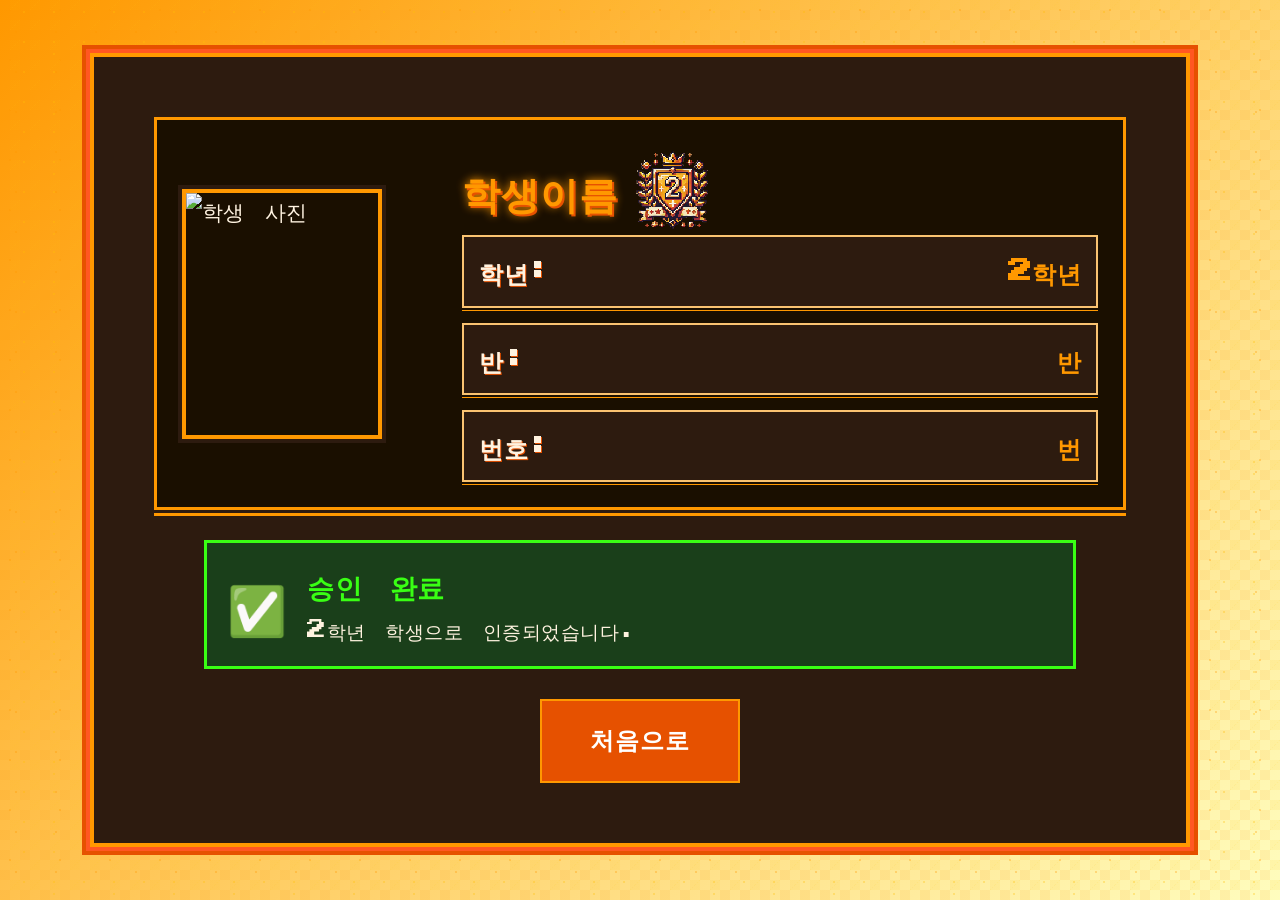
==== commit bd5f87a1: "Add files via upload" ====
--- a/grade2.html
+++ b/grade2.html
@@ -25,7 +25,7 @@
             </div>
             <div class="student-details">
                 <div class="name-container">
-                    <h2 class="student-name">이윤아</h2>
+                    <h2 class="student-name">학생이름</h2>
 
                     <img class="orange-badge" src="주황색뱃지.png" alt="주황색뱃지">
 
